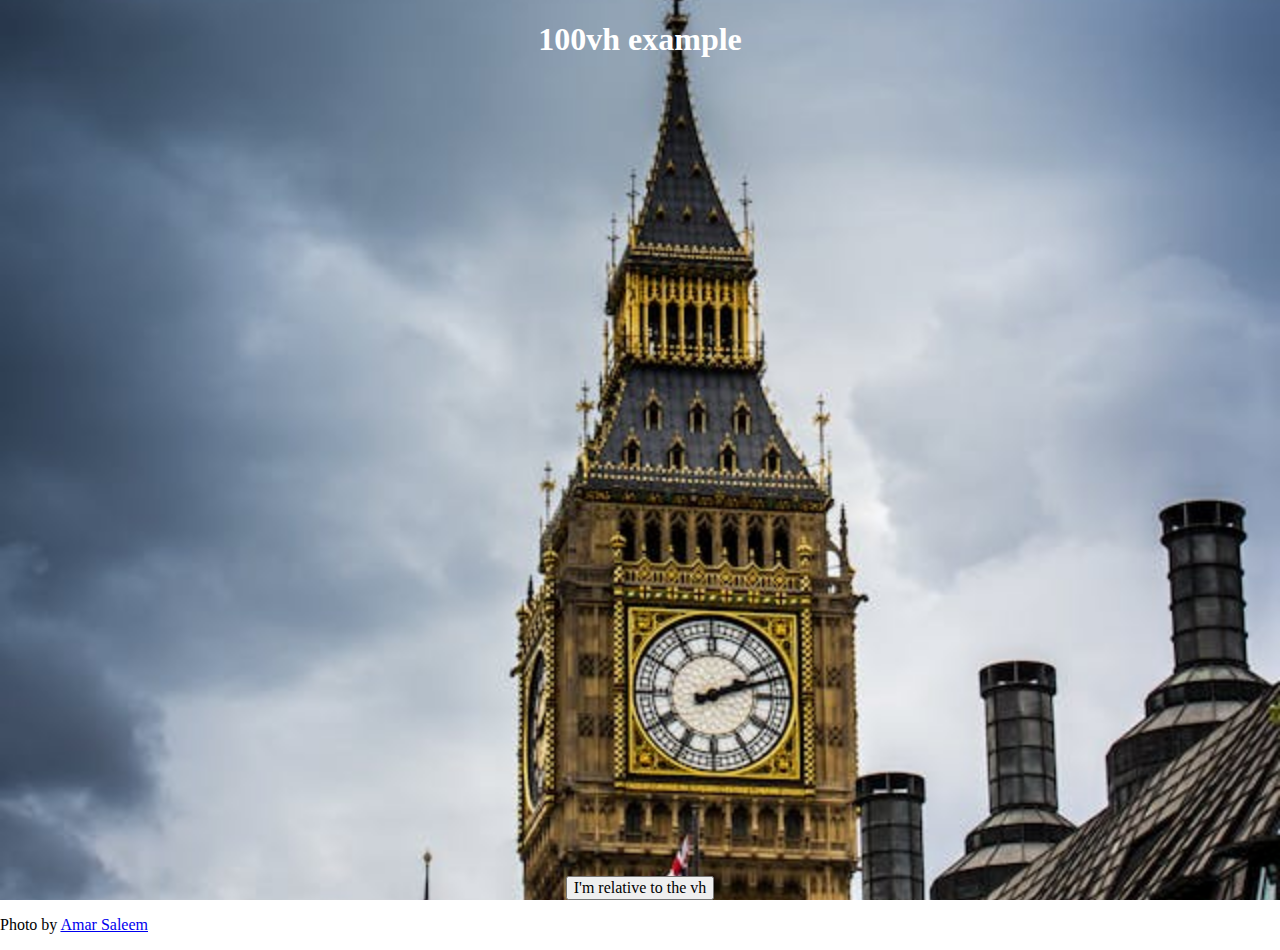
==== dvh.html @ 8c9b18fe "Added additional content and images, created a separate html file, added css specific to that file." ====
<!DOCTYPE html>
<html lang="en">
  <head>
    <meta charset="UTF-8" />
    <meta name="viewport" content="width=device-width, initial-scale=1.0" />
    <title>Dynamic Viewport Units</title>
    <link rel="stylesheet" href="./styles/normalize-fwd.css" />
    <link rel="stylesheet" href="./styles/styles.css" />
  </head>
  <body class="dvh-example">
    <header></header>
    <main>
      <div class="hero-img">
        <button>I'm relative to the vh</button>
        <div class="hero-text">
          <h1>100vh example</h1>
        </div>
      </div>
    </main>
    <footer>
      <p>
        Photo by
        <a
          href="https://www.pexels.com/photo/big-ben-low-angle-photography-77171/"
          >Amar Saleem</a
        >
      </p>
    </footer>
  </body>
</html>
---- styles/styles.css ----
/* Dynamic Viewport Units Example - Ryan */

.hero-img {
  background-image: url("/images/dvh-example.jpg");
  height: 100vh;
  background-position: center;
  background-size: cover;
  position: relative;
}

.hero-text {
  position: absolute;
  top: 0%;
  color: #fff;
}

button {
  position: absolute;
  bottom: 0%;
}

button,
.hero-text {
  width: fit-content;
  left: 0;
  right: 0;
  margin: 0 auto;
}

/* End Dynamic Viewport Units Example */
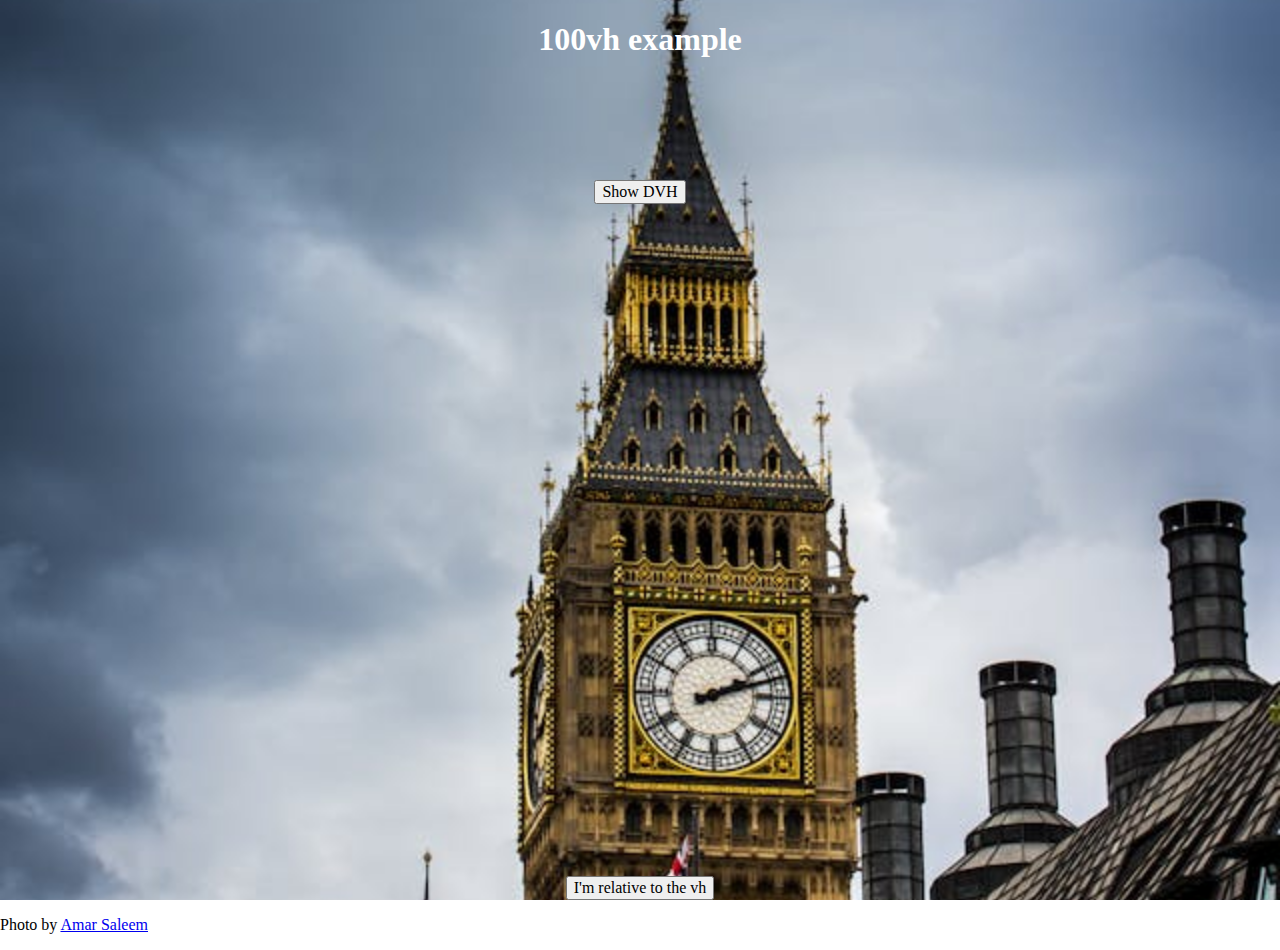
==== commit 700b31d8: "Added js to dvh.html file and additional css stylings." ====
--- a/dvh.html
+++ b/dvh.html
@@ -10,8 +10,9 @@
   <body class="dvh-example">
     <header></header>
     <main>
-      <div class="hero-img">
-        <button>I'm relative to the vh</button>
+      <div class="hero-img" id="hero-img">
+        <button id="switch-unit">Show DVH</button>
+        <button class="rel-btn">I'm relative to the vh</button>
         <div class="hero-text">
           <h1>100vh example</h1>
         </div>
@@ -26,5 +27,20 @@
         >
       </p>
     </footer>
+    <script>
+      const vhSwitchBtn = document.getElementById("switch-unit");
+
+      function switchVhUnits() {
+        const heroImg = document.getElementById("hero-img");
+        if (heroImg.style.height === "100dvh") {
+          heroImg.style.height = "100vh";
+          vhSwitchBtn.textContent = "Show DVH";
+        } else {
+          heroImg.style.height = "100dvh";
+          vhSwitchBtn.textContent = "Show VH";
+        }
+      }
+      vhSwitchBtn.addEventListener("click", switchVhUnits);
+    </script>
   </body>
 </html>
--- a/styles/styles.css
+++ b/styles/styles.css
@@ -1,7 +1,7 @@
 /* Dynamic Viewport Units Example - Ryan */
 
 .hero-img {
-  background-image: url("/images/dvh-example.jpg");
+  background-image: url("../images/dvh-example.jpg");
   height: 100vh;
   background-position: center;
   background-size: cover;
@@ -14,13 +14,19 @@
   color: #fff;
 }
 
-button {
+.rel-btn {
   position: absolute;
   bottom: 0%;
 }
 
-button,
-.hero-text {
+#switch-unit {
+  position: absolute;
+  top: 20%;
+}
+
+.rel-btn,
+.hero-text,
+#switch-unit {
   width: fit-content;
   left: 0;
   right: 0;
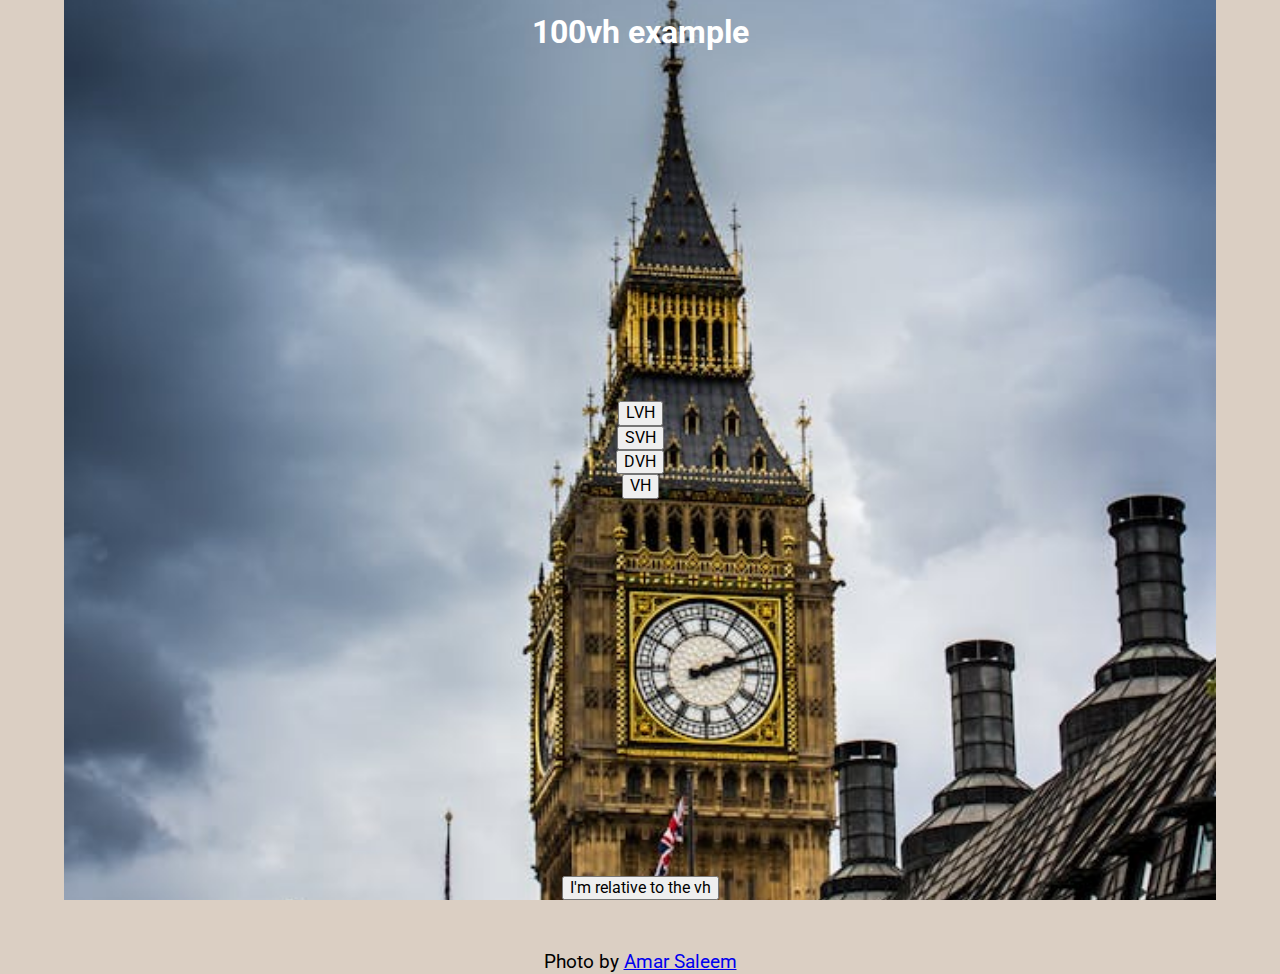
==== commit 06b2ace2: "Added additional buttons to dvh.html page, updated css and adjusted javascript." ====
--- a/dvh.html
+++ b/dvh.html
@@ -6,12 +6,18 @@
     <title>Dynamic Viewport Units</title>
     <link rel="stylesheet" href="./styles/normalize-fwd.css" />
     <link rel="stylesheet" href="./styles/styles.css" />
+    <script defer src="./scripts/script.js"></script>
   </head>
   <body class="dvh-example">
     <header></header>
     <main>
       <div class="hero-img" id="hero-img">
-        <button id="switch-unit">Show DVH</button>
+        <div class="vh-btns">
+          <button id="lvh-btn">LVH</button>
+          <button id="svh-btn">SVH</button>
+          <button id="dvh-btn">DVH</button>
+          <button id="vh-btn">VH</button>
+        </div>
         <button class="rel-btn">I'm relative to the vh</button>
         <div class="hero-text">
           <h1>100vh example</h1>
@@ -27,20 +33,5 @@
         >
       </p>
     </footer>
-    <script>
-      const vhSwitchBtn = document.getElementById("switch-unit");
-
-      function switchVhUnits() {
-        const heroImg = document.getElementById("hero-img");
-        if (heroImg.style.height === "100dvh") {
-          heroImg.style.height = "100vh";
-          vhSwitchBtn.textContent = "Show DVH";
-        } else {
-          heroImg.style.height = "100dvh";
-          vhSwitchBtn.textContent = "Show VH";
-        }
-      }
-      vhSwitchBtn.addEventListener("click", switchVhUnits);
-    </script>
   </body>
 </html>
--- a/styles/styles.css
+++ b/styles/styles.css
@@ -1,4 +1,269 @@
+@import url("https://fonts.googleapis.com/css2?family=Roboto:ital,wght@0,100;0,300;0,400;0,500;0,700;0,900;1,100;1,300;1,400;1,500;1,700;1,900&display=swap");
+/*--------------------------------------------------------------
+>>> TABLE OF CONTENTS:
+----------------------------------------------------------------
+# Generic (CALLED IN ANOTHER FILE)
+	- Normalize
+	- Box sizing
+	- Media width
+# Base
+	- Typography
+	- Elements
+	- Links
+# Layouts
+# Components
+	- Header
+	- Main
+	- Footer
+--------------------------------------------------------------*/
+
+/*--------------------------------------------------------------
+# Base
+--------------------------------------------------------------*/
+
+/* Typography
+--------------------------------------------- */
+
+.nav-btns li {
+  list-style-type: none;
+}
+
+body {
+  font-family: "Roboto", sans-serif;
+  width: 67.5rem;
+  margin: 0 auto;
+  line-height: 1.4rem;
+}
+
+p,
+li {
+  font-weight: 400;
+  font-style: normal;
+  font-size: 1.2rem;
+}
+
+h2 {
+  font-size: 2rem;
+  text-align: center;
+  border-bottom: 0.5rem solid #fdbc96;
+}
+
+h3 {
+  font-size: 1.5rem;
+  text-decoration: underline solid #d3e2d6 0.5rem;
+}
+
+/* Elements
+        --------------------------------------------- */
+ul {
+}
+
+ol {
+}
+
+dl {
+}
+
+figure {
+}
+
+table {
+}
+
+/* Links
+        --------------------------------------------- */
+a {
+}
+
+a:visited {
+}
+
+a:hover {
+}
+
+a:focus {
+}
+
+a:active {
+}
+
+/*--------------------------------------------------------------
+ # Layout
+ --------------------------------------------------------------*/
+
+body {
+  width: clamp(1rem, 90vw, 120rem);
+  margin: 0 auto;
+  background-color: #dbcfc3;
+}
+
+section {
+  background-color: #fcf6e8;
+  padding: 0.5rem;
+  margin: 3rem 0;
+  border: #000 solid 0.125rem;
+  box-shadow: 0.625rem 0.625rem;
+}
+
+/*--------------------------------------------------------------
+# Components
+--------------------------------------------------------------*/
+
+/* Header */
+
+.nav-btn button {
+  margin: 1rem;
+}
+
+.nav-btn {
+  margin-top: 2rem;
+}
+@media (min-width: 50em) {
+  .nav-btn button {
+    margin: 0;
+  }
+  .nav-btn {
+    display: flex;
+    justify-content: space-between;
+    align-items: center;
+    margin-top: 2rem;
+  }
+}
+
+/* nav button style */
+
+.button-56 {
+  align-items: center;
+  background-color: #fcf6e8;
+  border: 2px solid #111;
+  border-radius: 1px;
+  box-sizing: border-box;
+  color: #111;
+  cursor: pointer;
+  display: flex;
+  font-family: Inter, sans-serif;
+  font-size: 16px;
+  height: 48px;
+  justify-content: center;
+  line-height: 24px;
+  max-width: 100%;
+  padding: 0 25px;
+  position: relative;
+  text-align: center;
+  text-decoration: none;
+  user-select: none;
+  -webkit-user-select: none;
+  touch-action: manipulation;
+}
+
+.button-56:after {
+  background-color: #111;
+  border-radius: 1px;
+  content: "";
+  display: block;
+  height: 48px;
+  left: 0;
+  width: 100%;
+  position: absolute;
+  top: -2px;
+  transform: translate(8px, 8px);
+  transition: transform 0.2s ease-out;
+  z-index: -1;
+}
+
+.button-56:hover:after,
+.nav-btn-active.button-56:after {
+  transform: translate(0, 0);
+}
+
+.button-56:active,
+.nav-btn-active.button-56 {
+  outline: 0;
+}
+
+.button-56:target {
+  background-color: #ffdeda;
+  outline: 0;
+}
+
+.button-56:hover {
+  outline: 0;
+}
+
+@media (min-width: 768px) {
+  .button-56 {
+    padding: 0 40px;
+  }
+
+  .button-56:target {
+    background-color: #ffdeda;
+    outline: 0;
+  }
+}
+
+/* Main */
+
+/* displays for JS */
+
+.dynamin-viewport-units {
+  display: block;
+}
+
+.object-view-box {
+  display: none;
+}
+
+.text-wrap-balance {
+  display: none;
+}
+
+.initial-letter {
+  display: none;
+}
+
+/* Object View Box - Gustavo */
+
+.original-img {
+  width: 40rem;
+}
+
+.crop-img {
+  object-view-box: inset(55% 20% 7% 25%);
+}
+
+.zoom-img {
+  width: 40rem;
+  object-view-box: inset(15%);
+}
+
+.how-to-wrapper {
+  display: grid;
+  grid-template-columns: 1fr;
+  align-items: center;
+  justify-content: center;
+  margin: 0 auto;
+  grid-template-rows: 30rem 3rem;
+  height: 35rem;
+}
+
+@media (min-width: 43.75rem) {
+  .how-to-wrapper {
+    grid-template-rows: 60rem 3rem;
+    height: 65rem;
+  }
+}
+
+.how-to-btn {
+  grid-row: 2/3;
+}
+
 /* Dynamic Viewport Units Example - Ryan */
+
+.dvh-img {
+  width: clamp(20rem, 100%, 30rem);
+  display: block;
+  margin: 0 auto;
+}
 
 .hero-img {
   background-image: url("../images/dvh-example.jpg");
@@ -18,19 +283,103 @@
   position: absolute;
   bottom: 0%;
 }
-
-#switch-unit {
-  position: absolute;
-  top: 20%;
-}
-
 .rel-btn,
-.hero-text,
-#switch-unit {
+.hero-text {
   width: fit-content;
   left: 0;
   right: 0;
   margin: 0 auto;
 }
 
+.vh-btns {
+  display: flex;
+  justify-content: center;
+  height: 100dvh;
+  align-items: center;
+
+  flex-direction: column;
+}
+
 /* End Dynamic Viewport Units Example */
+
+/* Marc's button style */
+
+/* CSS */
+.button-35 {
+  align-items: center;
+  background-color: #fff;
+  border-radius: 12px;
+  box-shadow: transparent 0 0 0 3px, rgba(18, 18, 18, 0.1) 0 6px 20px;
+  box-sizing: border-box;
+  color: #121212;
+  cursor: pointer;
+  display: inline-flex;
+  flex: 1 1 auto;
+  font-family: Inter, sans-serif;
+  font-size: 1.2rem;
+  font-weight: 700;
+  justify-content: center;
+  line-height: 1;
+  margin: 0;
+  outline: none;
+  padding: 1rem 1.2rem;
+  text-align: center;
+  text-decoration: none;
+  transition: box-shadow 0.2s, -webkit-box-shadow 0.2s;
+  white-space: nowrap;
+  border: 0;
+  user-select: none;
+  -webkit-user-select: none;
+  touch-action: manipulation;
+}
+
+.button-35:hover {
+  box-shadow: #121212 0 0 0 3px, transparent 0 0 0 0;
+}
+
+/* Marc's example */
+
+.tw-example-img {
+  border: #000 solid 0.125rem;
+}
+
+#tw-balance-text {
+  /* max-width: 87.5rem;
+  width: 50rem; */
+  margin: 0 auto;
+}
+
+.text-balance {
+  text-wrap: balance;
+}
+
+.example-wrap {
+  display: flex;
+  justify-content: center;
+  align-items: center;
+  flex-direction: column;
+  margin: 2rem 0;
+}
+
+.grow-text::first-letter {
+  initial-letter: 2;
+}
+
+/* end of Marc's section */
+/* FOOTER ---------- FOOTER */
+
+footer {
+  font-size: 1rem;
+  text-align: center;
+  height: 2rem;
+}
+
+footer p {
+  margin-bottom: 0;
+  padding: 2rem 2rem 0 2rem;
+}
+
+.educational {
+  font-size: 0.8rem;
+  padding: 0 0 1rem 0;
+}
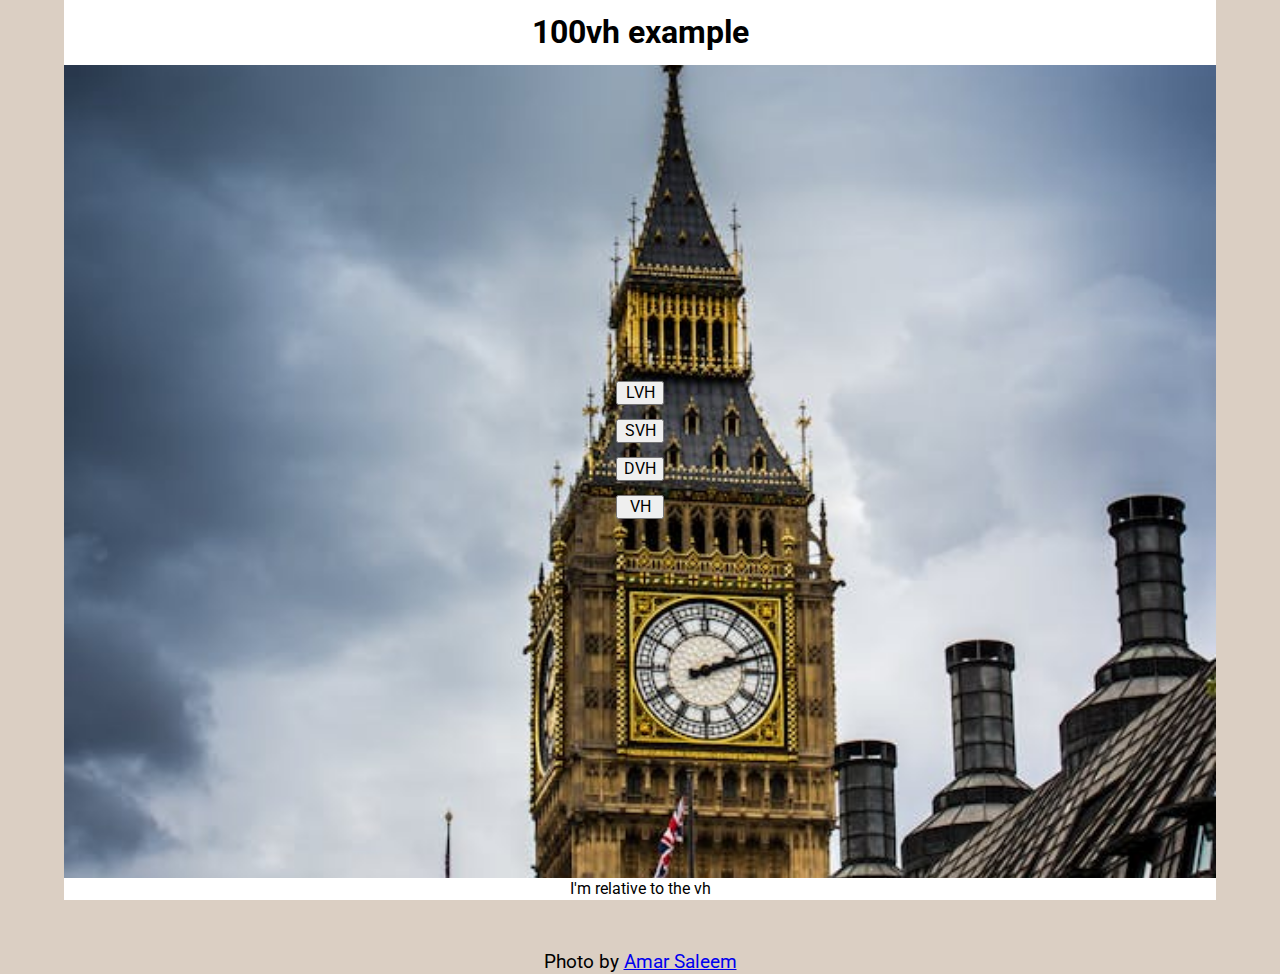
==== commit b7fcc85a: "Cleaned up css." ====
--- a/dvh.html
+++ b/dvh.html
@@ -12,13 +12,15 @@
     <header></header>
     <main>
       <div class="hero-img" id="hero-img">
-        <div class="vh-btns">
-          <button id="lvh-btn">LVH</button>
-          <button id="svh-btn">SVH</button>
-          <button id="dvh-btn">DVH</button>
-          <button id="vh-btn">VH</button>
+        <div class="btn-container">
+          <div class="vh-btns">
+            <button id="lvh-btn">LVH</button>
+            <button id="svh-btn">SVH</button>
+            <button id="dvh-btn">DVH</button>
+            <button id="vh-btn">VH</button>
+          </div>
         </div>
-        <button class="rel-btn">I'm relative to the vh</button>
+        <div class="rel-div">I'm relative to the vh</div>
         <div class="hero-text">
           <h1>100vh example</h1>
         </div>
--- a/styles/styles.css
+++ b/styles/styles.css
@@ -1,20 +1,19 @@
-@import url("https://fonts.googleapis.com/css2?family=Roboto:ital,wght@0,100;0,300;0,400;0,500;0,700;0,900;1,100;1,300;1,400;1,500;1,700;1,900&display=swap");
 /*--------------------------------------------------------------
 >>> TABLE OF CONTENTS:
 ----------------------------------------------------------------
 # Generic (CALLED IN ANOTHER FILE)
-	- Normalize
-	- Box sizing
-	- Media width
+- Normalize
+- Box sizing
+- Media width
 # Base
-	- Typography
-	- Elements
-	- Links
+- Typography
+- Elements
+- Links
 # Layouts
 # Components
-	- Header
-	- Main
-	- Footer
+- Header
+- Main
+- Footer
 --------------------------------------------------------------*/
 
 /*--------------------------------------------------------------
@@ -23,16 +22,19 @@
 
 /* Typography
 --------------------------------------------- */
-
-.nav-btns li {
-  list-style-type: none;
-}
+@import url("https://fonts.googleapis.com/css2?family=Roboto:ital,wght@0,100;0,300;0,400;0,500;0,700;0,900;1,100;1,300;1,400;1,500;1,700;1,900&display=swap");
 
 body {
   font-family: "Roboto", sans-serif;
   width: 67.5rem;
   margin: 0 auto;
   line-height: 1.4rem;
+}
+
+h2 {
+  font-size: 2rem;
+  text-align: center;
+  border-bottom: 0.5rem solid #fdbc96;
 }
 
 p,
@@ -42,15 +44,13 @@
   font-size: 1.2rem;
 }
 
-h2 {
-  font-size: 2rem;
-  text-align: center;
-  border-bottom: 0.5rem solid #fdbc96;
-}
-
 h3 {
   font-size: 1.5rem;
   text-decoration: underline solid #d3e2d6 0.5rem;
+}
+
+.nav-btns li {
+  list-style-type: none;
 }
 
 /* Elements
@@ -111,13 +111,14 @@
 
 /* Header */
 
+.nav-btn {
+  margin-top: 2rem;
+}
+
 .nav-btn button {
   margin: 1rem;
 }
 
-.nav-btn {
-  margin-top: 2rem;
-}
 @media (min-width: 50em) {
   .nav-btn button {
     margin: 0;
@@ -171,23 +172,23 @@
   z-index: -1;
 }
 
+.button-56:active,
+.nav-btn-active.button-56 {
+  outline: 0;
+}
+
+.button-56:target {
+  background-color: #ffdeda;
+  outline: 0;
+}
+
+.button-56:hover {
+  outline: 0;
+}
+
 .button-56:hover:after,
 .nav-btn-active.button-56:after {
   transform: translate(0, 0);
-}
-
-.button-56:active,
-.nav-btn-active.button-56 {
-  outline: 0;
-}
-
-.button-56:target {
-  background-color: #ffdeda;
-  outline: 0;
-}
-
-.button-56:hover {
-  outline: 0;
 }
 
 @media (min-width: 768px) {
@@ -219,42 +220,6 @@
 
 .initial-letter {
   display: none;
-}
-
-/* Object View Box - Gustavo */
-
-.original-img {
-  width: 40rem;
-}
-
-.crop-img {
-  object-view-box: inset(55% 20% 7% 25%);
-}
-
-.zoom-img {
-  width: 40rem;
-  object-view-box: inset(15%);
-}
-
-.how-to-wrapper {
-  display: grid;
-  grid-template-columns: 1fr;
-  align-items: center;
-  justify-content: center;
-  margin: 0 auto;
-  grid-template-rows: 30rem 3rem;
-  height: 35rem;
-}
-
-@media (min-width: 43.75rem) {
-  .how-to-wrapper {
-    grid-template-rows: 60rem 3rem;
-    height: 65rem;
-  }
-}
-
-.how-to-btn {
-  grid-row: 2/3;
 }
 
 /* Dynamic Viewport Units Example - Ryan */
@@ -276,31 +241,81 @@
 .hero-text {
   position: absolute;
   top: 0%;
-  color: #fff;
-}
-
-.rel-btn {
+  background-color: #fff;
+}
+
+.rel-div {
   position: absolute;
   bottom: 0%;
-}
-.rel-btn,
+  background-color: #fff;
+}
+.btn-container {
+  display: flex;
+  height: 100dvh;
+  justify-content: center;
+  align-items: center;
+}
+
+.vh-btns {
+  display: flex;
+  height: 10rem;
+  justify-content: space-around;
+  align-items: center;
+  flex-direction: column;
+  padding: 0.25rem;
+}
+
+.vh-btns button {
+  width: 3rem;
+}
+
+.rel-div,
 .hero-text {
-  width: fit-content;
   left: 0;
   right: 0;
   margin: 0 auto;
-}
-
-.vh-btns {
-  display: flex;
+  text-align: center;
+}
+
+/* End Dynamic Viewport Units Example */
+
+/* Object View Box - Gustavo */
+
+.original-img {
+  width: 40rem;
+}
+
+.crop-img {
+  object-view-box: inset(55% 20% 7% 25%);
+}
+
+.zoom-img {
+  width: 40rem;
+  object-view-box: inset(15%);
+}
+
+.how-to-wrapper {
+  display: grid;
+  grid-template-columns: 1fr;
+  align-items: center;
   justify-content: center;
-  height: 100dvh;
-  align-items: center;
-
-  flex-direction: column;
-}
-
-/* End Dynamic Viewport Units Example */
+  margin: 0 auto;
+  grid-template-rows: 30rem 3rem;
+  height: 35rem;
+}
+
+.how-to-btn {
+  grid-row: 2/3;
+}
+
+@media (min-width: 43.75rem) {
+  .how-to-wrapper {
+    grid-template-rows: 60rem 3rem;
+    height: 65rem;
+  }
+}
+
+/*End Object View Box - Gustavo */
 
 /* Marc's button style */
 
@@ -366,6 +381,7 @@
 }
 
 /* end of Marc's section */
+
 /* FOOTER ---------- FOOTER */
 
 footer {
@@ -374,12 +390,12 @@
   height: 2rem;
 }
 
+.educational {
+  font-size: 0.8rem;
+  padding: 0 0 1rem 0;
+}
+
 footer p {
   margin-bottom: 0;
   padding: 2rem 2rem 0 2rem;
 }
-
-.educational {
-  font-size: 0.8rem;
-  padding: 0 0 1rem 0;
-}
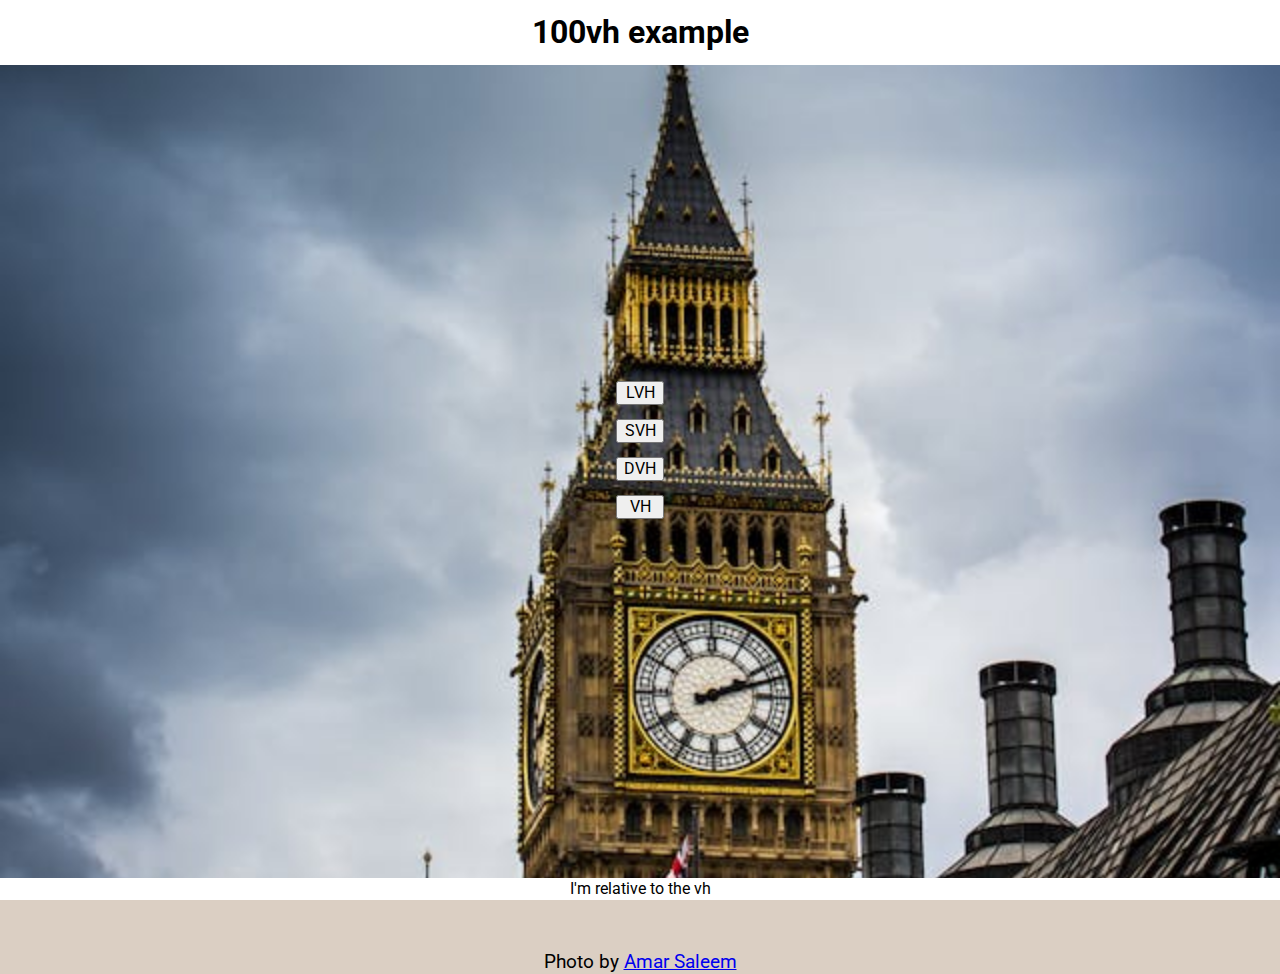
==== commit 118d6918: "fixed margin issue of dvh example page." ====
--- a/dvh.html
+++ b/dvh.html
@@ -9,7 +9,7 @@
     <script defer src="./scripts/script.js"></script>
   </head>
   <body class="dvh-example">
-    <header></header>
+    <!-- <header class="hero-text">100vh example</header> -->
     <main>
       <div class="hero-img" id="hero-img">
         <div class="btn-container">
@@ -20,10 +20,10 @@
             <button id="vh-btn">VH</button>
           </div>
         </div>
-        <div class="rel-div">I'm relative to the vh</div>
         <div class="hero-text">
           <h1>100vh example</h1>
         </div>
+        <div class="rel-div">I'm relative to the vh</div>
       </div>
     </main>
     <footer>
--- a/styles/styles.css
+++ b/styles/styles.css
@@ -111,6 +111,34 @@
 
 /* Header */
 
+.icon-img {
+  width: 2rem;
+}
+
+.title h1 {
+  font-size: 1.8rem;
+  font-weight: 800;
+  display: flex;
+  align-items: center;
+  margin: 0 auto;
+  padding: 0.5rem 0.5rem;
+}
+
+@media (min-width: 29.75em) {
+  .title h1 {
+    font-size: 2.2rem;
+    font-weight: 800;
+    display: flex;
+    align-items: center;
+    margin: 0 auto;
+    padding: 0.5rem 0.5rem;
+  }
+}
+
+.title {
+  display: flex;
+}
+
 .nav-btn {
   margin-top: 2rem;
 }
@@ -218,16 +246,47 @@
   display: none;
 }
 
+@media (min-width: 56.25em) {
+  .text-wrap-balance img {
+    max-width: 50rem;
+  }
+  .img-container-marc {
+    display: flex;
+    justify-content: center;
+    align-items: center;
+    flex-direction: column;
+  }
+}
+
 .initial-letter {
   display: none;
 }
 
-/* Dynamic Viewport Units Example - Ryan */
+.il-text img {
+  width: 100%;
+}
+
+#il-code {
+  width: 35%;
+  margin: 0 auto;
+}
+
+@media (min-width: 57em) {
+  .il-text img {
+    max-width: 75rem;
+  }
+}
+
+/* Dynamic Viewport Units Example Page - Ryan */
+
+.dvh-example {
+  width: 100%;
+}
 
 .dvh-img {
   width: clamp(20rem, 100%, 30rem);
   display: block;
-  margin: 0 auto;
+  margin: 0;
 }
 
 .hero-img {
@@ -282,7 +341,7 @@
 /* Object View Box - Gustavo */
 
 .original-img {
-  width: 40rem;
+  width: 35rem;
 }
 
 .crop-img {
@@ -290,28 +349,74 @@
 }
 
 .zoom-img {
-  width: 40rem;
+  width: 35rem;
   object-view-box: inset(15%);
+}
+
+.code-how-to {
+  width: 25rem;
+}
+
+.how-to-btn {
+  font-size: 1rem;
+  padding: 0 0.5rem;
+  margin: 0.5rem 1rem;
+  box-shadow: 3px 5px black;
+  transition: box-shadow 0.2s, -webkit-box-shadow 0.2s;
+}
+
+.how-to-btn:hover {
+  box-shadow: #121212 0 0 0 0.1px, transparent 0 0 0 0;
 }
 
 .how-to-wrapper {
   display: grid;
   grid-template-columns: 1fr;
   align-items: center;
+  justify-items: center;
+  margin: 0 auto;
+  grid-template-rows: auto 15rem;
+  height: 45rem;
+}
+
+.how-to-btn-wrapper {
+  display: flex;
+  flex-direction: column;
   justify-content: center;
-  margin: 0 auto;
-  grid-template-rows: 30rem 3rem;
-  height: 35rem;
-}
-
-.how-to-btn {
-  grid-row: 2/3;
-}
-
-@media (min-width: 43.75rem) {
+  grid-row: 2 / 3;
+}
+
+.why-img {
+  width: 30rem;
+}
+
+.why {
+  display: flex;
+  justify-content: center;
+}
+
+.compatibility-img {
+  width: 80rem;
+  display: flex;
+  margin: 0 auto;
+}
+
+@media (min-width: 29rem) {
   .how-to-wrapper {
-    grid-template-rows: 60rem 3rem;
-    height: 65rem;
+    grid-template-rows: auto 5rem;
+    height: 55rem;
+  }
+
+  .how-to-btn-wrapper {
+    display: flex;
+    flex-direction: row;
+  }
+}
+
+@media (min-width: 43.75em) {
+  .how-to-wrapper {
+    grid-template-rows: 55rem auto;
+    height: auto;
   }
 }
 
@@ -320,37 +425,6 @@
 /* Marc's button style */
 
 /* CSS */
-.button-35 {
-  align-items: center;
-  background-color: #fff;
-  border-radius: 12px;
-  box-shadow: transparent 0 0 0 3px, rgba(18, 18, 18, 0.1) 0 6px 20px;
-  box-sizing: border-box;
-  color: #121212;
-  cursor: pointer;
-  display: inline-flex;
-  flex: 1 1 auto;
-  font-family: Inter, sans-serif;
-  font-size: 1.2rem;
-  font-weight: 700;
-  justify-content: center;
-  line-height: 1;
-  margin: 0;
-  outline: none;
-  padding: 1rem 1.2rem;
-  text-align: center;
-  text-decoration: none;
-  transition: box-shadow 0.2s, -webkit-box-shadow 0.2s;
-  white-space: nowrap;
-  border: 0;
-  user-select: none;
-  -webkit-user-select: none;
-  touch-action: manipulation;
-}
-
-.button-35:hover {
-  box-shadow: #121212 0 0 0 3px, transparent 0 0 0 0;
-}
 
 /* Marc's example */
 
@@ -359,8 +433,6 @@
 }
 
 #tw-balance-text {
-  /* max-width: 87.5rem;
-  width: 50rem; */
   margin: 0 auto;
 }
 
